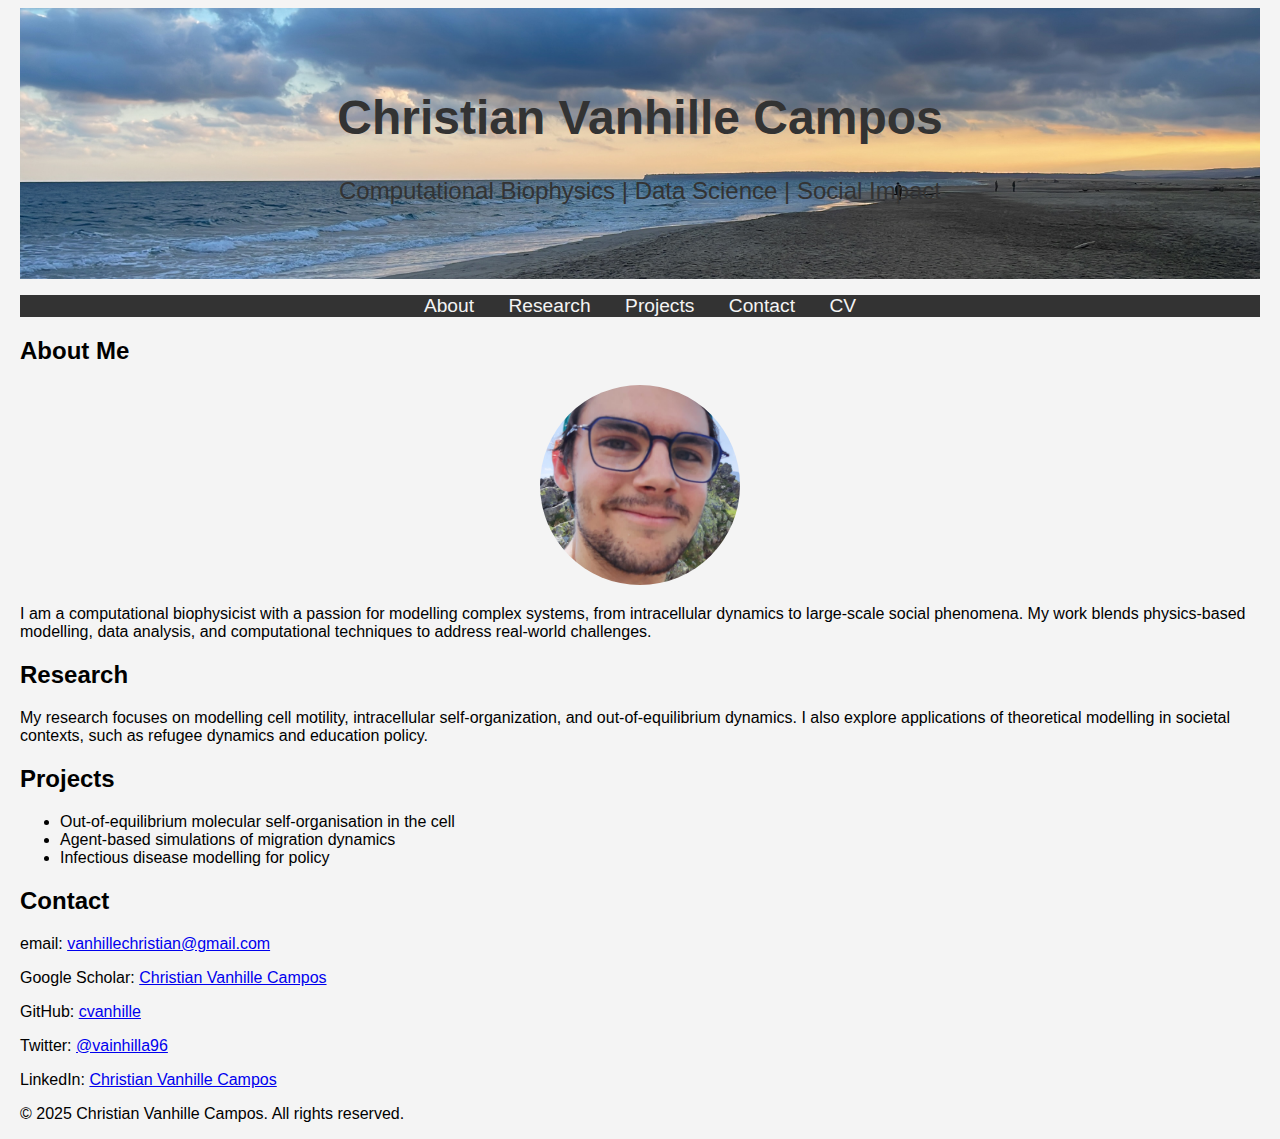
==== index.html @ a6a98952 "Added Twitter link" ====
<!DOCTYPE html>
<html lang="en">
<head>
    <meta charset="UTF-8">
    <meta name="viewport" content="width=device-width, initial-scale=1.0">
    <title>Christian Vanhille Campos</title>
    <link rel="stylesheet" href="styles.css">
</head>
<body>
    <header>
        <h1>Christian Vanhille Campos</h1>
        <p>Computational Biophysics | Data Science | Social Impact</p>
    </header>
    
    <nav>
        <ul>
            <li><a href="#about">About</a></li>
            <li><a href="research.html">Research</a></li>
            <li><a href="#projects">Projects</a></li>
            <li><a href="#contact">Contact</a></li>
            <li><a href="VanhilleCamposCV.pdf">CV</a></li>
        </ul>
    </nav>
    
    <section id="about">
        <h2>About Me</h2>
        <img src="images/profile.jpg" alt="Christian Vanhille Campos" class="profile-pic">
        <p>I am a computational biophysicist with a passion for modelling complex systems, from intracellular dynamics to large-scale social phenomena. My work blends physics-based modelling, data analysis, and computational techniques to address real-world challenges.</p>
    </section>
    
    <section id="research">
        <h2>Research</h2>
        <p>My research focuses on modelling cell motility, intracellular self-organization, and out-of-equilibrium dynamics. I also explore applications of theoretical modelling in societal contexts, such as refugee dynamics and education policy.</p>
    </section>
    
    <section id="projects">
        <h2>Projects</h2>
        <ul>
            <li>Out-of-equilibrium molecular self-organisation in the cell</li>
            <li>Agent-based simulations of migration dynamics</li>
            <li>Infectious disease modelling for policy</li>
        </ul>
    </section>
    
    <section id="contact">
        <h2>Contact</h2>
        <p>email: <a href="mailto:vanhillechristian@gmail.com">vanhillechristian@gmail.com</a></p>
        <p>Google Scholar: <a href="https://scholar.google.co.uk/citations?user=koE_jhsAAAAJ&hl" target="_blank">Christian Vanhille Campos</a></p>
        <p>GitHub: <a href="https://github.com/cvanhille" target="_blank">cvanhille</a></p>
        <p>Twitter: <a href="https://x.com/vainhilla96" target="_blank">@vainhilla96</a></p>
        <p>LinkedIn: <a href="https://www.linkedin.com/in/christian-vanhille-campos-3b8ab9243/" target="_blank">Christian Vanhille Campos</a></p>
    </section>
    
    <footer>
        <p>&copy; 2025 Christian Vanhille Campos. All rights reserved.</p>
    </footer>
</body>
</html>
---- styles.css ----
body {
    background-color: #f4f4f4;
    font-family: Arial, sans-serif;
    /* margin: 0 auto; */
    margin-left: 20px;
    margin-right: 20px;
    /* padding-left: 20px;
    padding-right: 20px;
    padding: 0; */
}
header {
    text-align: center;
    background: url('images/background.jpg') no-repeat center center/cover;
    color: #333;
    padding: 50px 20px;
    font-size: 1.5em;
}
nav ul {
    list-style: none;
    padding: 0;
    text-align: center;
    background-color: #333;
}
nav ul li {
    display: inline;
    margin: 0 15px;
}
nav ul li a {
    color: #f4f4f4;
    text-decoration: none;
    font-size: 1.2em;
}
.profile-pic {
    display: block;
    margin: 20px auto;
    width: 200px; /* Adjust size */
    height: 200px;
    border-radius: 50%;
    object-fit: cover;
}
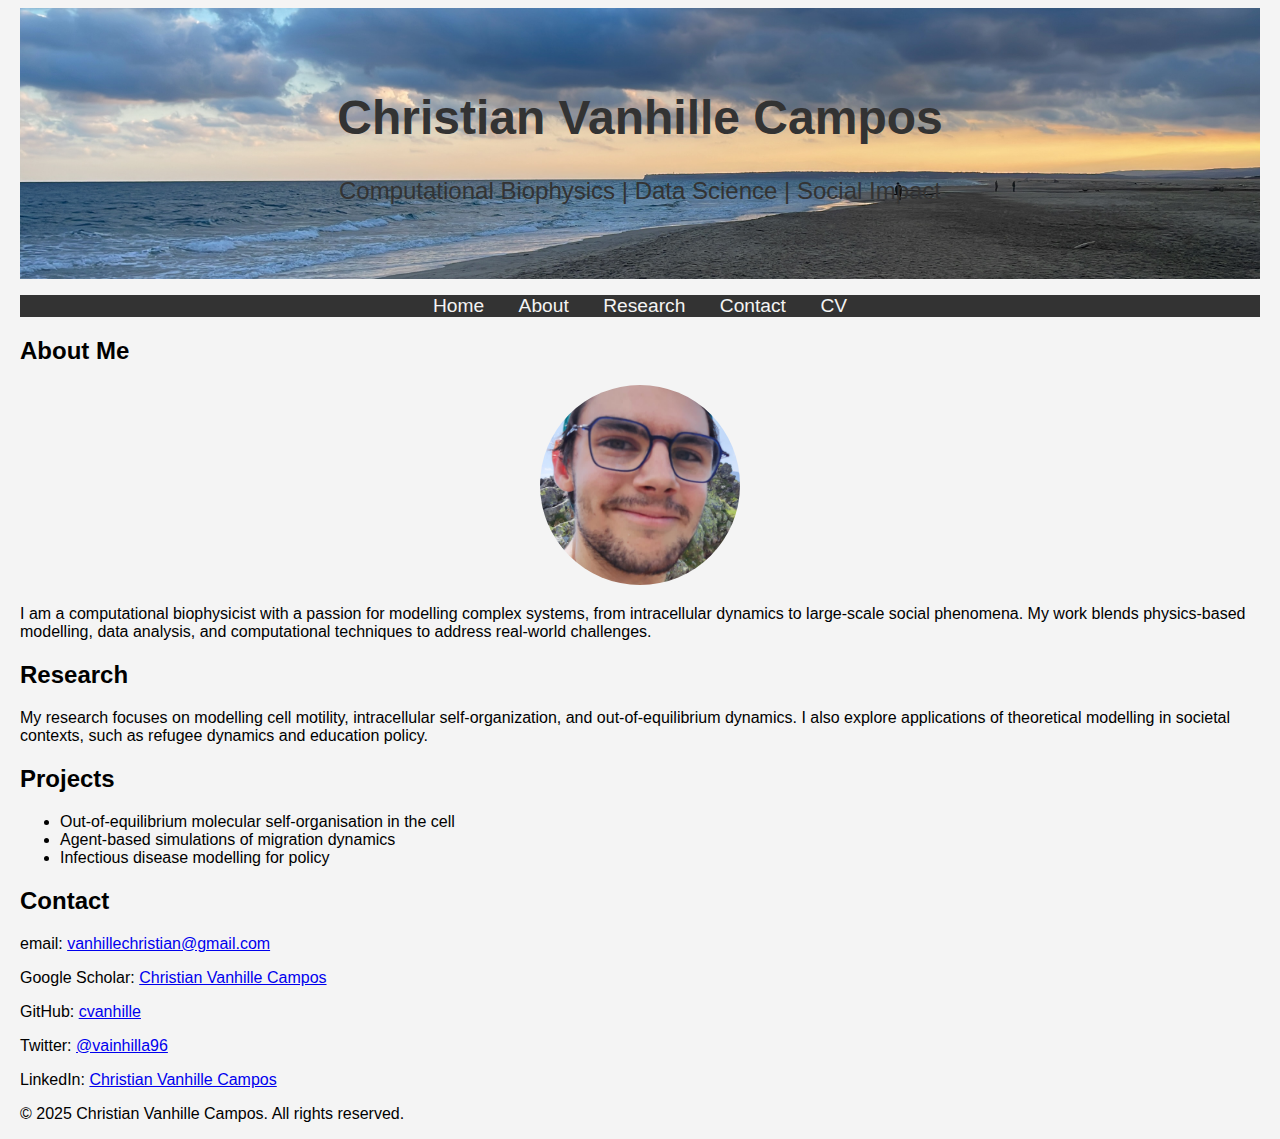
==== commit c446d654: "Updated a few files and created an 'about' page" ====
--- a/index.html
+++ b/index.html
@@ -14,9 +14,9 @@
     
     <nav>
         <ul>
-            <li><a href="#about">About</a></li>
-            <li><a href="research.html">Research</a></li>
-            <li><a href="#projects">Projects</a></li>
+            <li><a href="https://cvanhille.github.io">Home</a></li>
+            <li><a href="https://cvanhille.github.io/about">About</a></li>
+            <li><a href="https://cvanhille.github.io/research">Research</a></li>
             <li><a href="#contact">Contact</a></li>
             <li><a href="VanhilleCamposCV.pdf">CV</a></li>
         </ul>
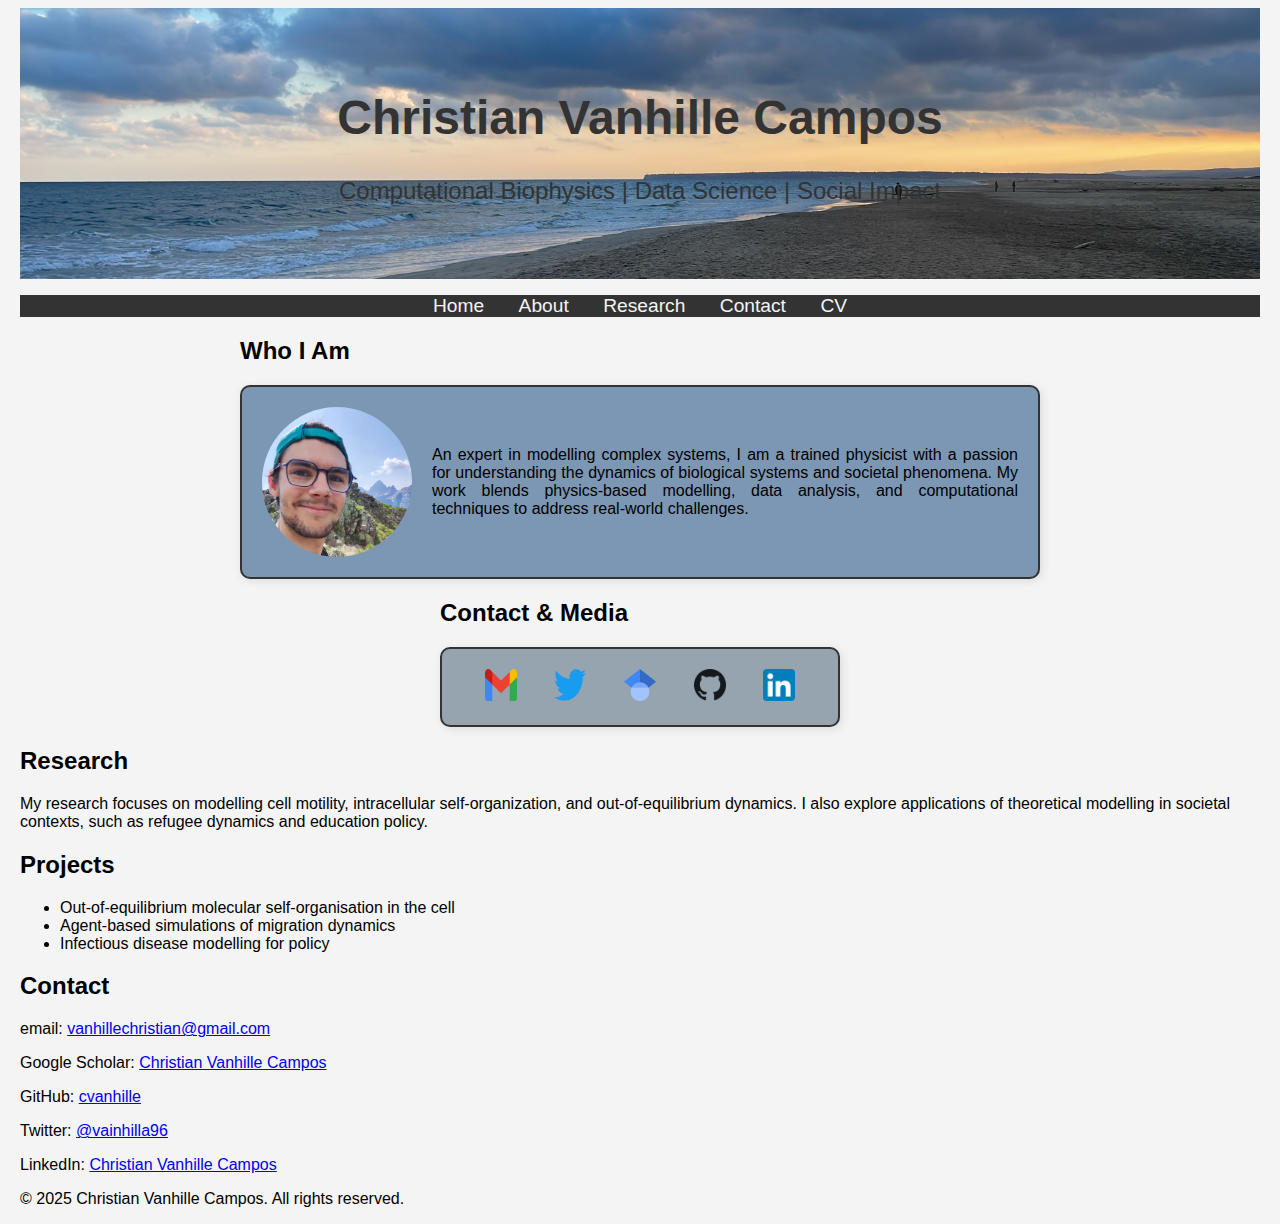
==== commit 3411299f: "Playing around with the 'Who I am' section in the 'about' page" ====
--- a/index.html
+++ b/index.html
@@ -22,10 +22,33 @@
         </ul>
     </nav>
     
-    <section id="about">
-        <h2>About Me</h2>
-        <img src="images/profile.jpg" alt="Christian Vanhille Campos" class="profile-pic">
-        <p>I am a computational biophysicist with a passion for modelling complex systems, from intracellular dynamics to large-scale social phenomena. My work blends physics-based modelling, data analysis, and computational techniques to address real-world challenges.</p>
+    <section id="WhoIAm">
+        <h2>Who I Am</h2>
+        <div class="whoiam-container">
+            <img src="images/profile.jpg" alt="Christian Vanhille Campos" class="profile-pic">
+            <p>An expert in modelling complex systems, I am a trained physicist with a passion for understanding the dynamics of biological systems and societal phenomena. My work blends physics-based modelling, data analysis, and computational techniques to address real-world challenges.</p>
+        </div>
+    </section>
+
+    <section id="Contact">
+        <h2>Contact & Media</h2>
+        <div class="contact-container">
+            <a href="mailto:vanhillechristian@gmail.com">
+                <img src="images/logos/mail.png" alt="Email">
+            </a>
+            <a href="https://x.com/vainhilla96" target="_blank">
+                <img src="images/logos/twitter.png" alt="Twitter">
+            </a>
+            <a href="https://scholar.google.co.uk/citations?user=koE_jhsAAAAJ&hl" target="_blank">
+                <img src="images/logos/scholar.png" alt="Google Scholar">
+            </a>
+            <a href="https://github.com/cvanhille" target="_blank">
+                <img src="images/logos/github.png" alt="GitHub">
+            </a>
+            <a href="https://www.linkedin.com/in/christian-vanhille-campos-3b8ab9243/" target="_blank">
+                <img src="images/logos/likedin.png" alt="LinkedIn">
+            </a>
+        </div>
     </section>
     
     <section id="research">
--- a/styles.css
+++ b/styles.css
@@ -1,5 +1,15 @@
+/*
+COLOR PALETTE
+5 COLORS
+#3a5579 (Deep Blue-Gray)
+#6e8ea5 (Muted Blue)
+#e4b37e (Warm Sand)
+#1c2e43 (Dark Navy)
+#a5a19a (Soft Gray)
+*/
+
 body {
-    background-color: #f4f4f4;
+    background-color: #f4f4f4; /* #b5b2a9; /* #626668;/* #f4f4f4; */
     font-family: Arial, sans-serif;
     /* margin: 0 auto; */
     margin-left: 20px;
@@ -8,6 +18,7 @@
     padding-right: 20px;
     padding: 0; */
 }
+
 header {
     text-align: center;
     background: url('images/background.jpg') no-repeat center center/cover;
@@ -15,26 +26,92 @@
     padding: 50px 20px;
     font-size: 1.5em;
 }
+
 nav ul {
     list-style: none;
     padding: 0;
     text-align: center;
     background-color: #333;
 }
+
 nav ul li {
     display: inline;
     margin: 0 15px;
 }
+
 nav ul li a {
     color: #f4f4f4;
     text-decoration: none;
     font-size: 1.2em;
 }
-.profile-pic {
+
+/* .profile-pic {
     display: block;
     margin: 20px auto;
-    width: 200px; /* Adjust size */
+    width: 200px;
     height: 200px;
     border-radius: 50%;
     object-fit: cover;
+} */
+ 
+#WhoIAm {
+    max-width: 800px; /* Adjust width as needed */
+    margin: auto;
+    text-align: justify; /* before: left */
+}
+
+.whoiam-container {
+    display: flex;
+    align-items: center;
+    gap: 20px; /* Space between image and text */
+    padding: 20px; /* Adds space inside the box */
+    border: 2px solid #333; /* Border color and thickness */
+    border-radius: 10px; /* Optional: Rounded corners */
+    background-color: #7c97b3; /* #4f6e8d; /*#f9f9f9; /* Light background */
+    box-shadow: 2px 2px 10px rgba(0, 0, 0, 0.1); /* Optional: Soft shadow */
+}
+
+.profile-pic {
+    width: 150px; /* Adjust size as needed */
+    height: auto; /* Prevents image from stretching */
+    border-radius: 50%; /* Optional: Makes image circular */
+}
+
+#Contact {
+    max-width: 400px;
+    margin: auto;
+    text-align: justify;
+}
+
+.contact-container {
+    display: flex;
+    justify-content: space-evenly;
+    align-items: center;
+    flex-wrap: wrap;
+    gap: 15px;
+    padding: 20px;
+    border: 2px solid #333;
+    border-radius: 10px;
+    background-color: #96a4af;
+    box-shadow: 2px 2px 10px rgba(0, 0, 0, 0.1);
+}
+
+.contact-container a {
+    display: inline-block;
+}
+
+.contact-container a img {
+    width: 32px; /* Adjust icon size */
+    height: 32px;
+    transition: transform 0.2s ease-in-out;
+}
+
+.contact-container img {
+    width: 32px; /* Adjust icon size */
+    height: 32px;
+    transition: transform 0.2s ease-in-out;
+}
+
+.contact-container img:hover {
+    transform: scale(1.1);
 }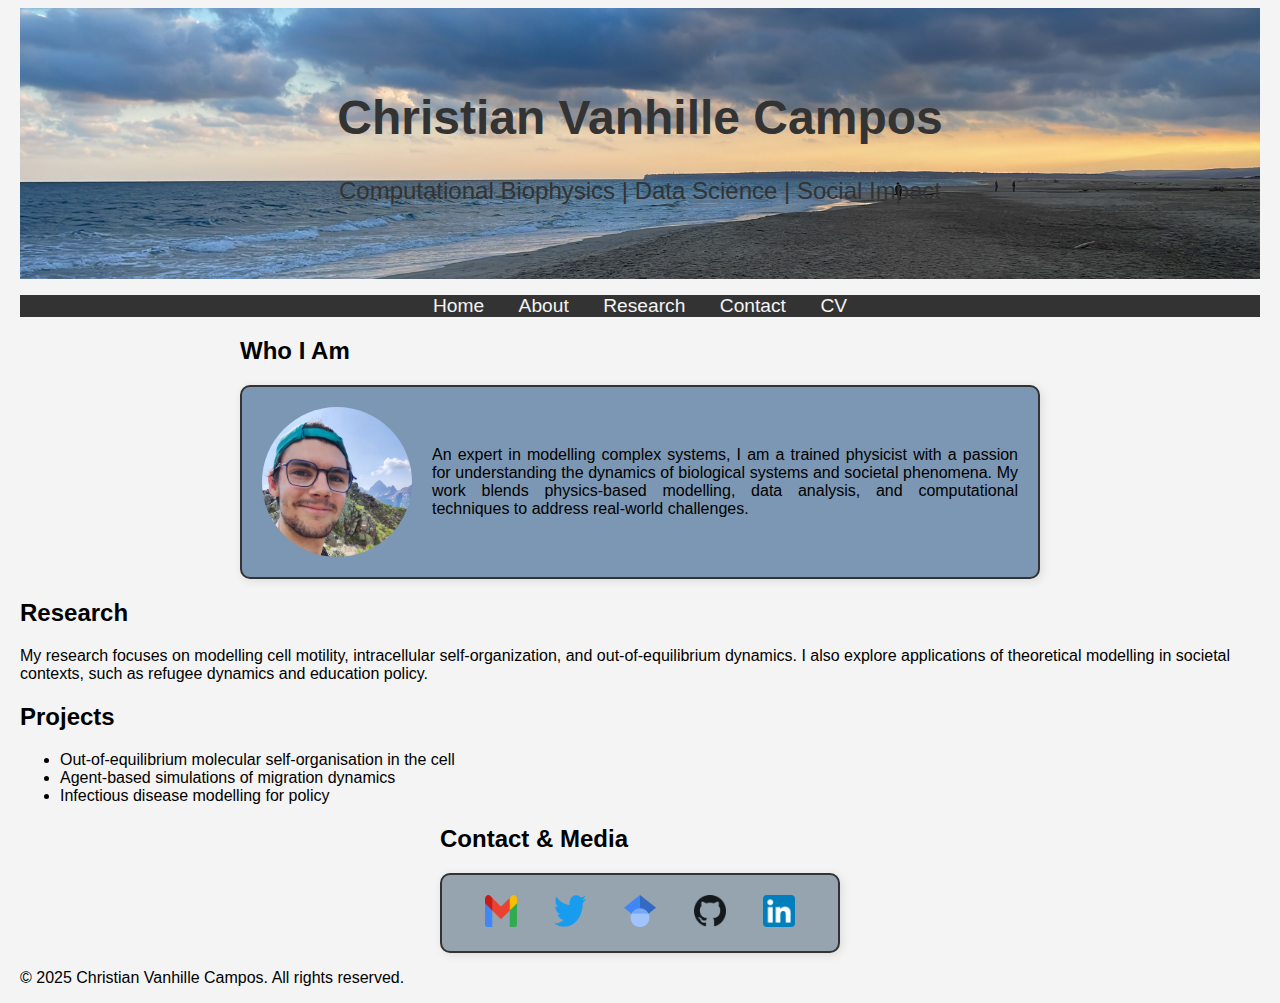
==== commit 8b7856d9: "Playing around with the 'Who I am' section in the 'about' page" ====
--- a/index.html
+++ b/index.html
@@ -29,6 +29,20 @@
             <p>An expert in modelling complex systems, I am a trained physicist with a passion for understanding the dynamics of biological systems and societal phenomena. My work blends physics-based modelling, data analysis, and computational techniques to address real-world challenges.</p>
         </div>
     </section>
+    
+    <section id="research">
+        <h2>Research</h2>
+        <p>My research focuses on modelling cell motility, intracellular self-organization, and out-of-equilibrium dynamics. I also explore applications of theoretical modelling in societal contexts, such as refugee dynamics and education policy.</p>
+    </section>
+    
+    <section id="projects">
+        <h2>Projects</h2>
+        <ul>
+            <li>Out-of-equilibrium molecular self-organisation in the cell</li>
+            <li>Agent-based simulations of migration dynamics</li>
+            <li>Infectious disease modelling for policy</li>
+        </ul>
+    </section>
 
     <section id="Contact">
         <h2>Contact & Media</h2>
@@ -51,29 +65,6 @@
         </div>
     </section>
     
-    <section id="research">
-        <h2>Research</h2>
-        <p>My research focuses on modelling cell motility, intracellular self-organization, and out-of-equilibrium dynamics. I also explore applications of theoretical modelling in societal contexts, such as refugee dynamics and education policy.</p>
-    </section>
-    
-    <section id="projects">
-        <h2>Projects</h2>
-        <ul>
-            <li>Out-of-equilibrium molecular self-organisation in the cell</li>
-            <li>Agent-based simulations of migration dynamics</li>
-            <li>Infectious disease modelling for policy</li>
-        </ul>
-    </section>
-    
-    <section id="contact">
-        <h2>Contact</h2>
-        <p>email: <a href="mailto:vanhillechristian@gmail.com">vanhillechristian@gmail.com</a></p>
-        <p>Google Scholar: <a href="https://scholar.google.co.uk/citations?user=koE_jhsAAAAJ&hl" target="_blank">Christian Vanhille Campos</a></p>
-        <p>GitHub: <a href="https://github.com/cvanhille" target="_blank">cvanhille</a></p>
-        <p>Twitter: <a href="https://x.com/vainhilla96" target="_blank">@vainhilla96</a></p>
-        <p>LinkedIn: <a href="https://www.linkedin.com/in/christian-vanhille-campos-3b8ab9243/" target="_blank">Christian Vanhille Campos</a></p>
-    </section>
-    
     <footer>
         <p>&copy; 2025 Christian Vanhille Campos. All rights reserved.</p>
     </footer>
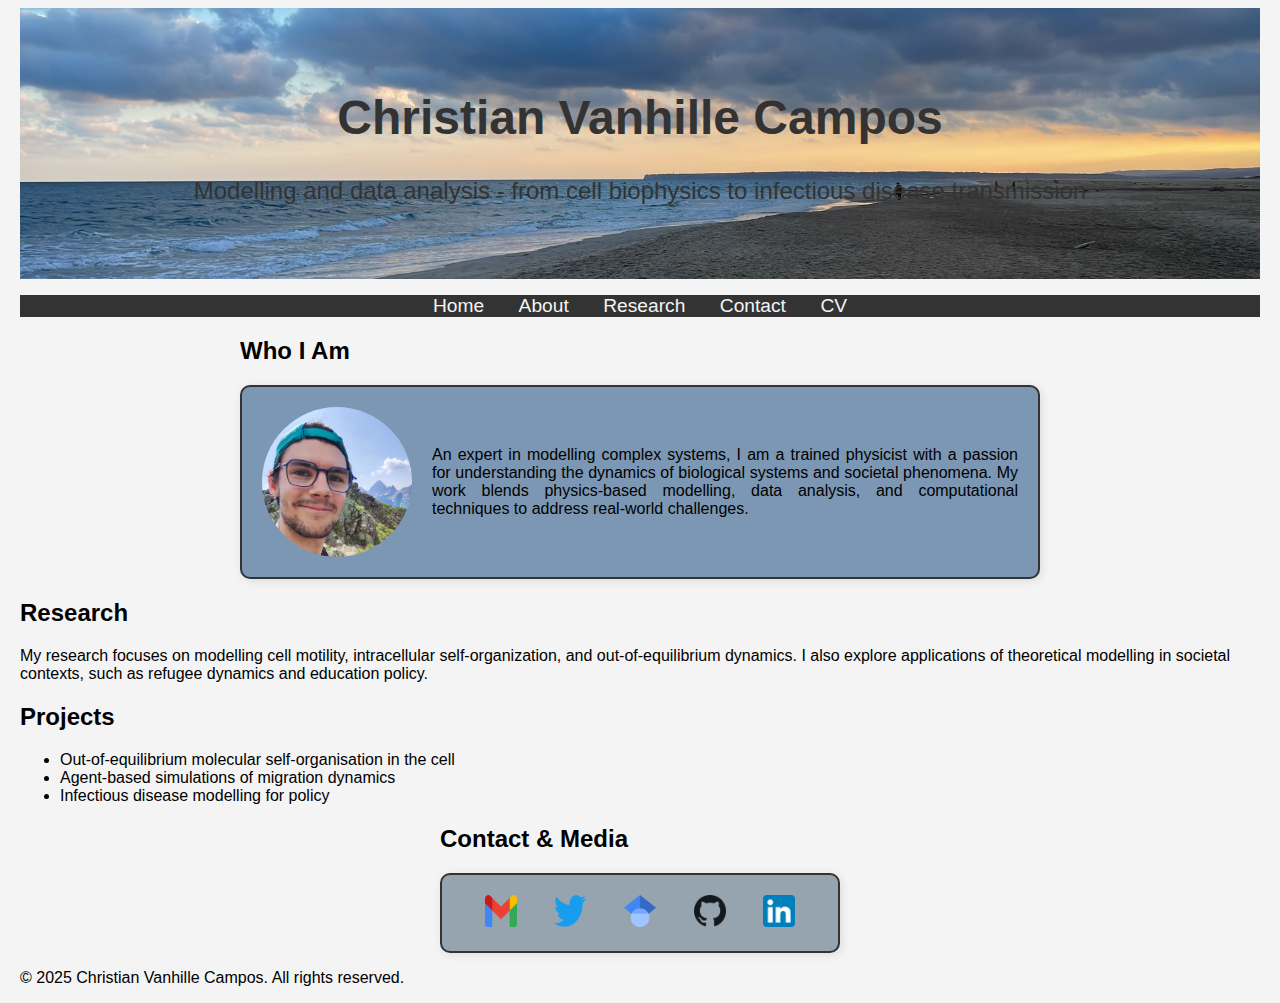
==== commit 28674fec: "Playing with projects layout" ====
--- a/index.html
+++ b/index.html
@@ -9,7 +9,7 @@
 <body>
     <header>
         <h1>Christian Vanhille Campos</h1>
-        <p>Computational Biophysics | Data Science | Social Impact</p>
+        <p>Modelling and data analysis - from cell biophysics to infectious disease transmission</p>
     </header>
     
     <nav>
--- a/styles.css
+++ b/styles.css
@@ -114,4 +114,21 @@
 
 .contact-container img:hover {
     transform: scale(1.1);
+}
+ 
+#Projects {
+    max-width: 800px; /* Adjust width as needed */
+    margin: auto;
+    text-align: justify;
+}
+
+.projects-container {
+    display: flex;
+    align-items: center;
+    gap: 20px; /* Space between image and text */
+    padding: 20px; /* Adds space inside the box */
+    border: 2px solid #333; /* Border color and thickness */
+    border-radius: 10px; /* Optional: Rounded corners */
+    background-color: #7c97b3; /* #4f6e8d; /*#f9f9f9; /* Light background */
+    box-shadow: 2px 2px 10px rgba(0, 0, 0, 0.1); /* Optional: Soft shadow */
 }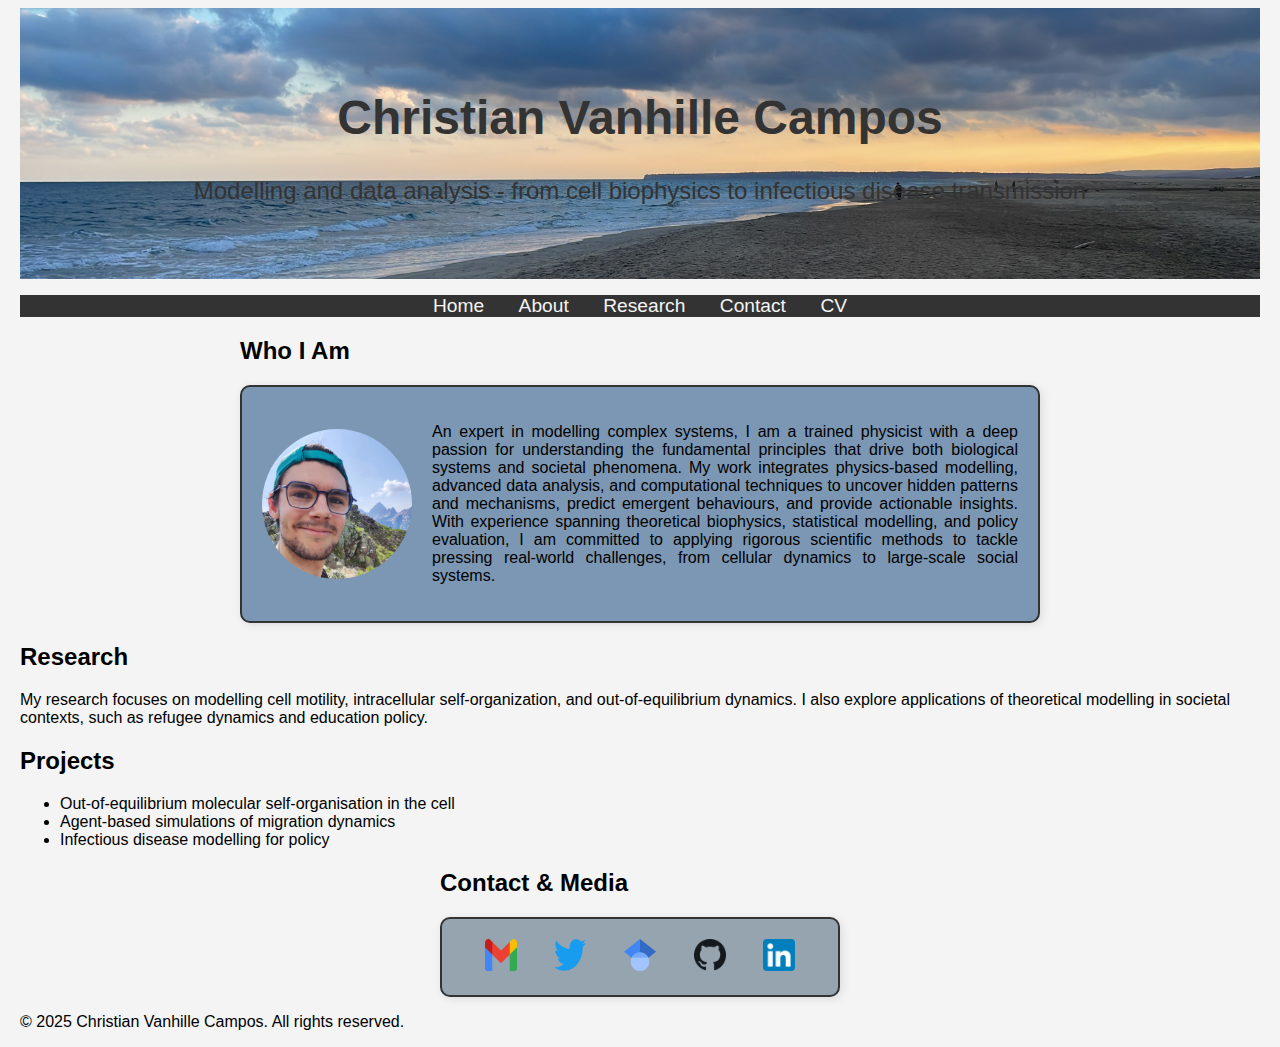
==== commit 56228276: "Updated 'Research' section" ====
--- a/index.html
+++ b/index.html
@@ -21,12 +21,17 @@
             <li><a href="VanhilleCamposCV.pdf">CV</a></li>
         </ul>
     </nav>
-    
+
     <section id="WhoIAm">
         <h2>Who I Am</h2>
         <div class="whoiam-container">
             <img src="images/profile.jpg" alt="Christian Vanhille Campos" class="profile-pic">
-            <p>An expert in modelling complex systems, I am a trained physicist with a passion for understanding the dynamics of biological systems and societal phenomena. My work blends physics-based modelling, data analysis, and computational techniques to address real-world challenges.</p>
+            <p>
+                An expert in modelling complex systems, I am a trained physicist with a deep passion for understanding the fundamental principles that drive both biological systems and societal phenomena. 
+                My work integrates physics-based modelling, advanced data analysis, and computational techniques to uncover hidden patterns and mechanisms, predict emergent behaviours, and provide actionable insights. 
+                With experience spanning theoretical biophysics, statistical modelling, and policy evaluation, I am committed to applying rigorous scientific methods to tackle pressing real-world challenges, 
+                from cellular dynamics to large-scale social systems.
+            </p>
         </div>
     </section>
     
--- a/styles.css
+++ b/styles.css
@@ -117,7 +117,7 @@
 }
  
 #Projects {
-    max-width: 800px; /* Adjust width as needed */
+    max-width: 1600px; /* Adjust width as needed */
     margin: auto;
     text-align: justify;
 }
@@ -129,6 +129,6 @@
     padding: 20px; /* Adds space inside the box */
     border: 2px solid #333; /* Border color and thickness */
     border-radius: 10px; /* Optional: Rounded corners */
-    background-color: #7c97b3; /* #4f6e8d; /*#f9f9f9; /* Light background */
+    background-color: #1c2a3b; /* /* Background */
     box-shadow: 2px 2px 10px rgba(0, 0, 0, 0.1); /* Optional: Soft shadow */
 }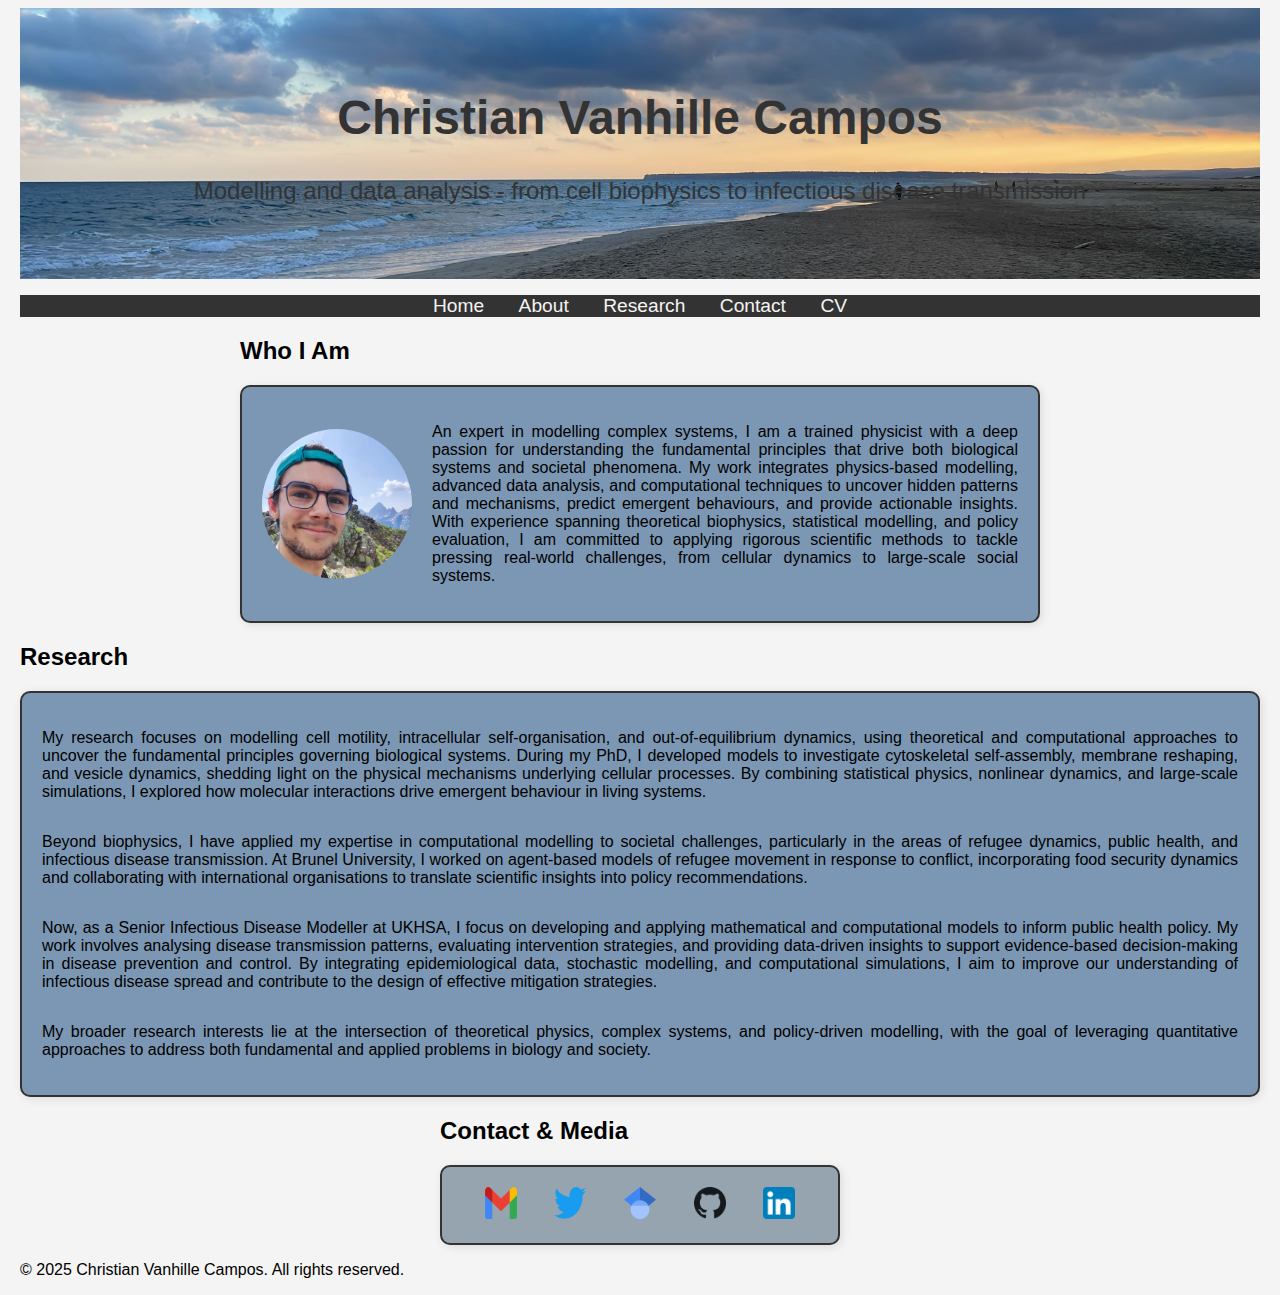
==== commit 33fc2245: "Updated styles" ====
--- a/index.html
+++ b/index.html
@@ -35,18 +35,29 @@
         </div>
     </section>
     
-    <section id="research">
+    <section id="Research">
         <h2>Research</h2>
-        <p>My research focuses on modelling cell motility, intracellular self-organization, and out-of-equilibrium dynamics. I also explore applications of theoretical modelling in societal contexts, such as refugee dynamics and education policy.</p>
-    </section>
-    
-    <section id="projects">
-        <h2>Projects</h2>
-        <ul>
-            <li>Out-of-equilibrium molecular self-organisation in the cell</li>
-            <li>Agent-based simulations of migration dynamics</li>
-            <li>Infectious disease modelling for policy</li>
-        </ul>
+        <div class="research-container">
+            <p>
+                My research focuses on modelling cell motility, intracellular self-organisation, and out-of-equilibrium dynamics, using theoretical and computational approaches to uncover the fundamental principles 
+                governing biological systems. During my PhD, I developed models to investigate cytoskeletal self-assembly, membrane reshaping, and vesicle dynamics, shedding light on the physical mechanisms underlying 
+                cellular processes. By combining statistical physics, nonlinear dynamics, and large-scale simulations, I explored how molecular interactions drive emergent behaviour in living systems.
+            </p>
+            <p>
+                Beyond biophysics, I have applied my expertise in computational modelling to societal challenges, particularly in the areas of refugee dynamics, public health, and infectious disease transmission. 
+                At Brunel University, I worked on agent-based models of refugee movement in response to conflict, incorporating food security dynamics and collaborating with international organisations to translate 
+                scientific insights into policy recommendations.
+            </p>
+            <p>
+                Now, as a Senior Infectious Disease Modeller at UKHSA, I focus on developing and applying mathematical and computational models to inform public health policy. My work involves analysing disease transmission 
+                patterns, evaluating intervention strategies, and providing data-driven insights to support evidence-based decision-making in disease prevention and control. By integrating epidemiological data, stochastic 
+                modelling, and computational simulations, I aim to improve our understanding of infectious disease spread and contribute to the design of effective mitigation strategies.
+            </p>
+            <p>
+                My broader research interests lie at the intersection of theoretical physics, complex systems, and policy-driven modelling, with the goal of leveraging quantitative approaches to address both fundamental 
+                and applied problems in biology and society.
+            </p>
+        </div>
     </section>
 
     <section id="Contact">
--- a/styles.css
+++ b/styles.css
@@ -129,6 +129,25 @@
     padding: 20px; /* Adds space inside the box */
     border: 2px solid #333; /* Border color and thickness */
     border-radius: 10px; /* Optional: Rounded corners */
-    background-color: #1c2a3b; /* /* Background */
+    background-color: #7c97b3; /* #1c2a3b; /* /* Background */
     box-shadow: 2px 2px 10px rgba(0, 0, 0, 0.1); /* Optional: Soft shadow */
+}
+ 
+#Research {
+    max-width: 1600px; /* Adjust width as needed */
+    margin: auto;
+    text-align: justify;
+}
+
+.research-container {
+    display: flex;
+    flex-direction: column; /* Ensure elements stack vertically */
+    align-items: flex-start; /* Align text to the left */
+    margin: 0 0 10px 0;
+    /* gap: 20px; Space between paragraphs */
+    padding: 20px;
+    border: 2px solid #333;
+    border-radius: 10px;
+    background-color: #7c97b3;
+    box-shadow: 2px 2px 10px rgba(0, 0, 0, 0.1);
 }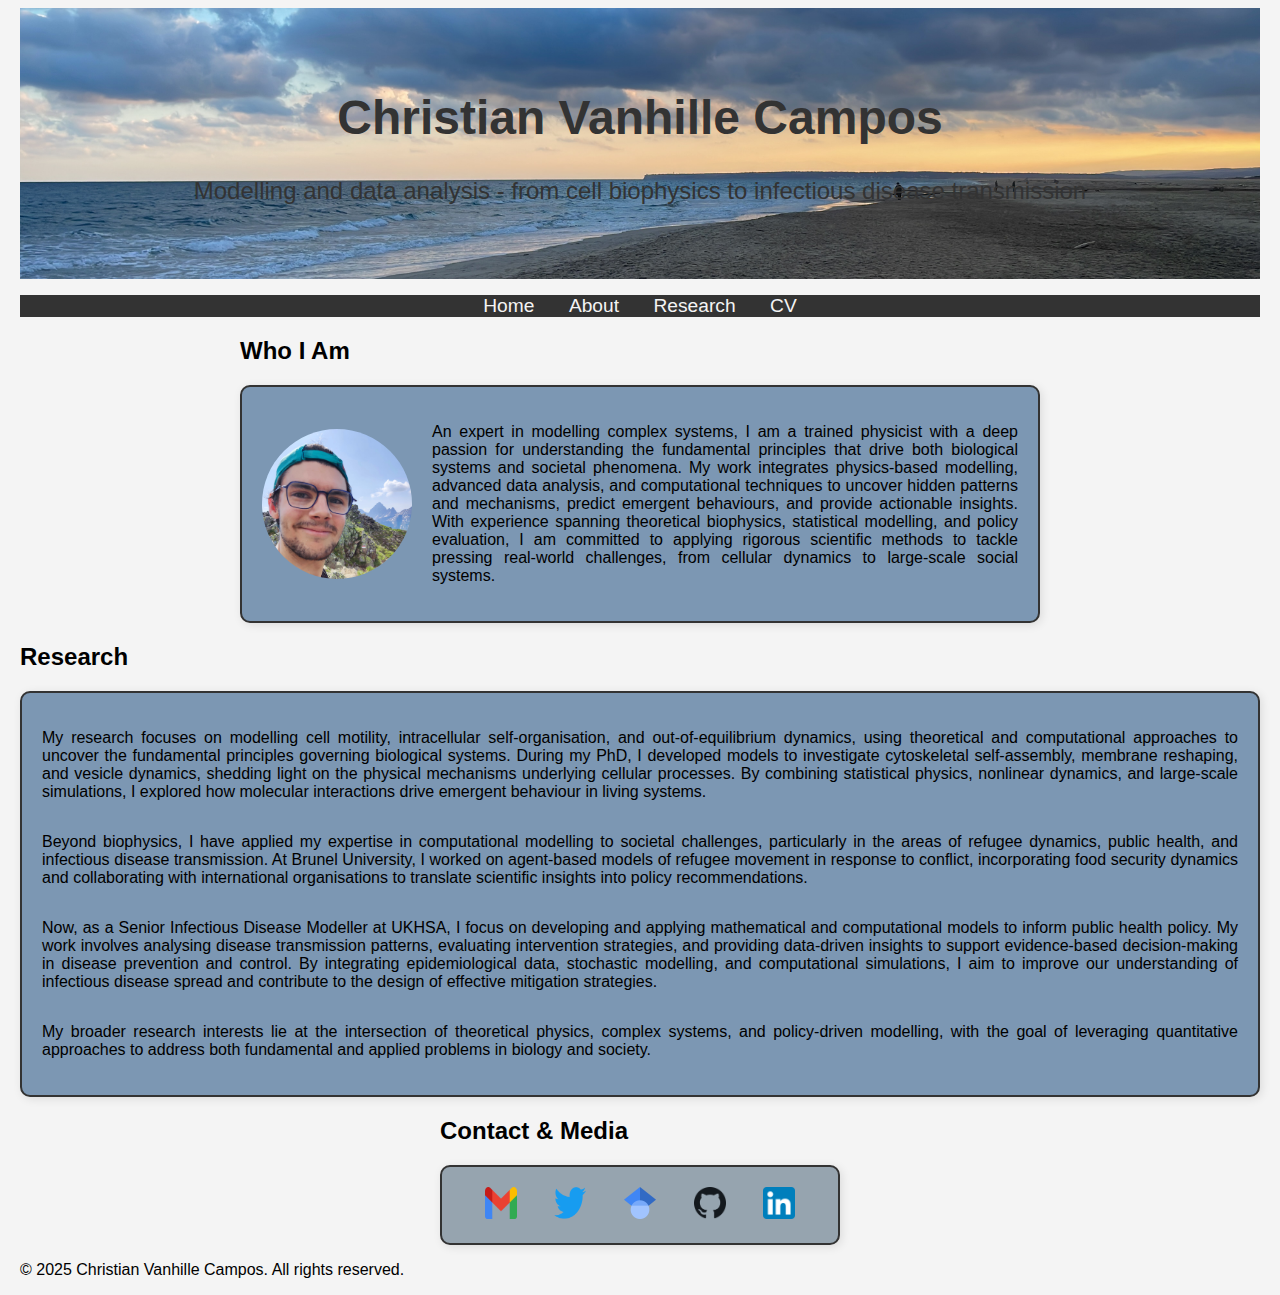
==== commit 49a80b04: "Removed 'Contact' tab from top" ====
--- a/index.html
+++ b/index.html
@@ -17,7 +17,6 @@
             <li><a href="https://cvanhille.github.io">Home</a></li>
             <li><a href="https://cvanhille.github.io/about">About</a></li>
             <li><a href="https://cvanhille.github.io/research">Research</a></li>
-            <li><a href="#contact">Contact</a></li>
             <li><a href="VanhilleCamposCV.pdf">CV</a></li>
         </ul>
     </nav>
--- a/styles.css
+++ b/styles.css
@@ -124,8 +124,10 @@
 
 .projects-container {
     display: flex;
-    align-items: center;
-    gap: 20px; /* Space between image and text */
+    flex-direction: column; /* Ensure elements stack vertically */
+    align-items: flex-start; /* Align text to the left */
+    margin: 0 0 10px 0;
+    /* gap: 20px; Space between paragraphs */
     padding: 20px; /* Adds space inside the box */
     border: 2px solid #333; /* Border color and thickness */
     border-radius: 10px; /* Optional: Rounded corners */
